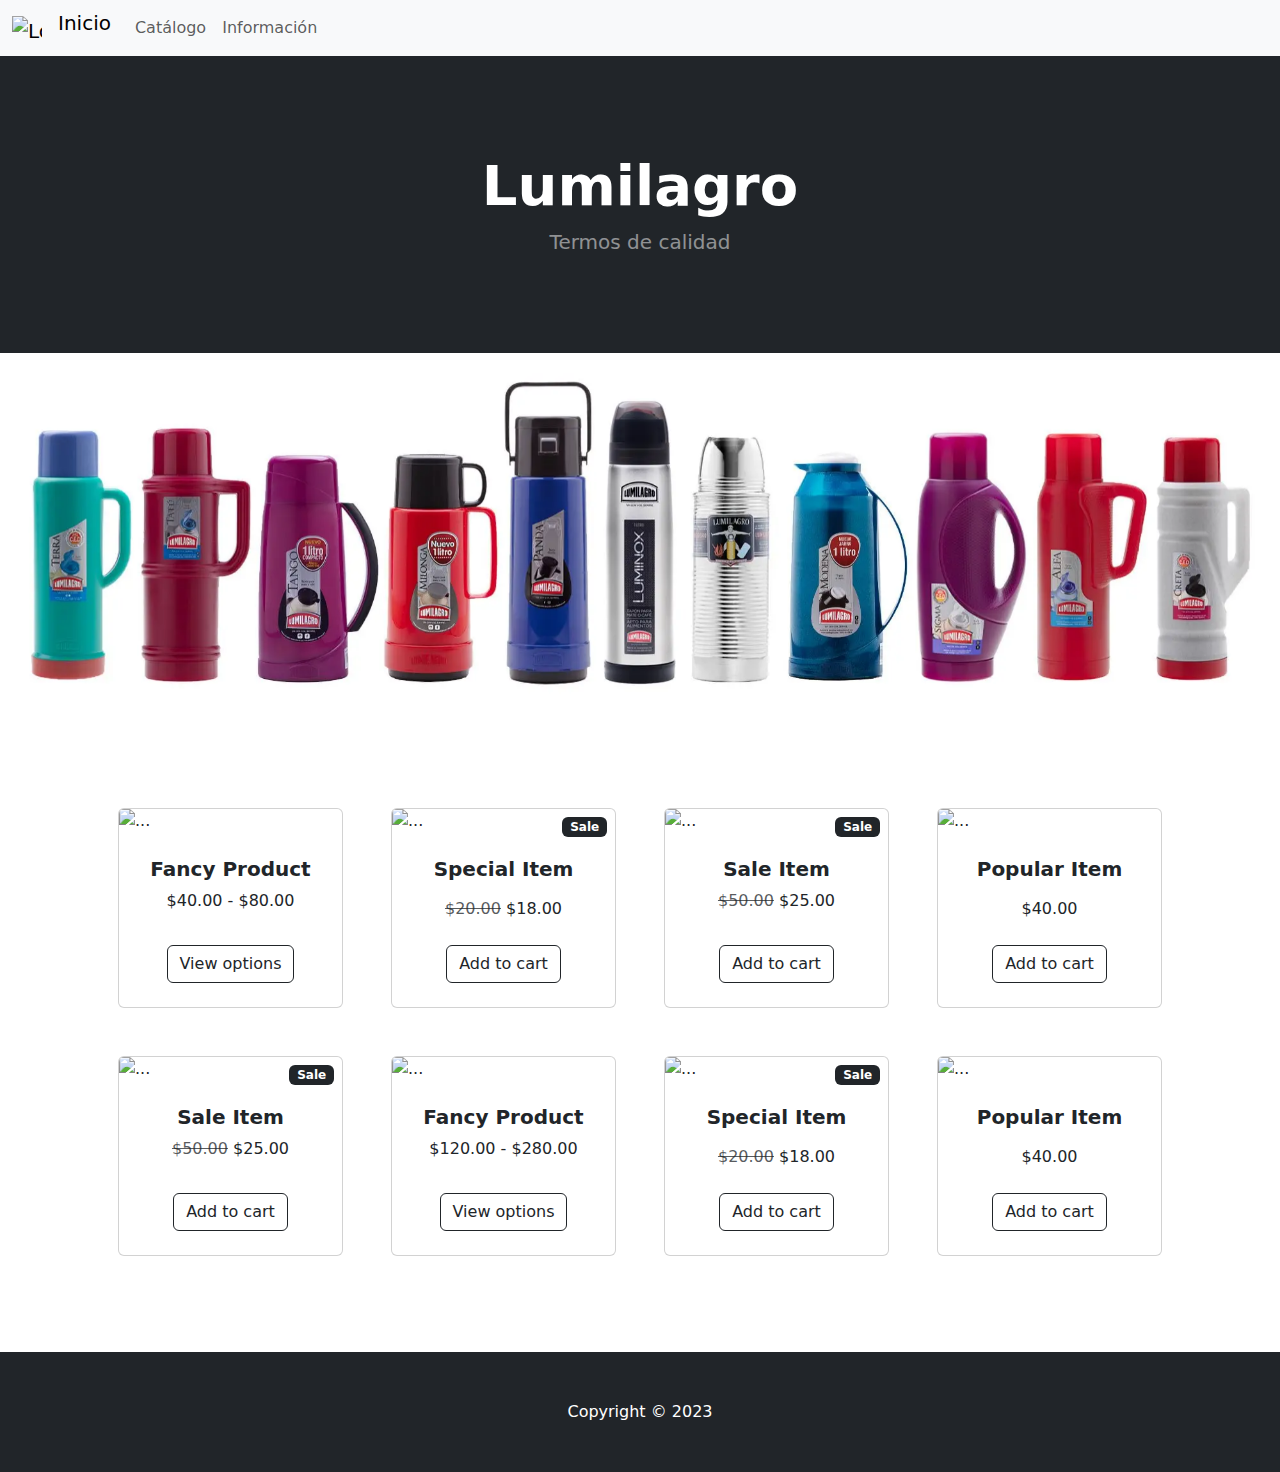
==== views/index.html @ 8506652f "agrego imagenes" ====
<!DOCTYPE html>
<html lang="en">
  <head>
    <meta charset="utf-8" />
    <meta name="viewport" content="width=device-width, initial-scale=1" />
    <title>Bienvenidos | Inicio</title>
    <link
      href="https://cdn.jsdelivr.net/npm/bootstrap@5.3.3/dist/css/bootstrap.min.css"
      rel="stylesheet"
      integrity="sha384-QWTKZyjpPEjISv5WaRU9OFeRpok6YctnYmDr5pNlyT2bRjXh0JMhjY6hW+ALEwIH"
      crossorigin="anonymous"
    />
    <link rel="stylesheet" href="/css/principal.css" />
    <link
      rel="shortcut icon"
      href="/assets/favicon/favicon.ico"
      type="image/x-icon"
    />
  </head>
  <body>
    <!-- NAVBAR -->
    <nav class="navbar navbar-expand-lg bg-body-tertiary">
      <div class="container-fluid">
        <a class="navbar-brand" href="#"
          ><img
            src="/assets/termo.png"
            alt="Logo"
            width="30"
            height="24"
            class="d-inline-block align-text-top"
        /></a>
        <button
          class="navbar-toggler"
          type="button"
          data-bs-toggle="collapse"
          data-bs-target="#navbarNav"
          aria-controls="navbarNav"
          aria-expanded="false"
          aria-label="Toggle navigation"
        >
          <span class="navbar-toggler-icon"></span>
        </button>
        <div class="collapse navbar-collapse" id="navbarNav">
          <ul class="navbar-nav">
            <li class="nav-item">
              <a class="navbar-brand" href="#">Inicio</a>
            </li>
            <li class="nav-item">
              <a class="nav-link" href="#">Catálogo</a>
            </li>
            <li class="nav-item">
              <a class="nav-link" href="#">Información</a>
            </li>
          </ul>
        </div>
      </div>
    </nav>
    <!-- CABECERA -->
    <header class="bg-dark py-5">
      <div class="container px-4 px-lg-5 my-5">
        <div class="text-center text-white">
          <h1 class="display-4 fw-bolder">Lumilagro</h1>
          <p class="lead fw-normal text-white-50 mb-0">Termos de calidad</p>
        </div>
      </div>
    </header>
    <!-- CARRUSEL DE TERMOS -->
    <div id="carousel" class="carousel slide" data-bs-ride="carousel">
      <!-- <div class="carousel-indicators">
        <button
          type="button"
          data-bs-target="#carousel"
          data-bs-slide-to="0"
          class="active"
          aria-current="true"
          aria-label="Slide 1"
        ></button>
        <button
          type="button"
          data-bs-target="#carousel"
          data-bs-slide-to="1"
          aria-label="Slide 2"
        ></button>
        <button
          type="button"
          data-bs-target="#carousel"
          data-bs-slide-to="2"
          aria-label="Slide 3"
        ></button>
      </div> -->
      <div class="carousel-inner">
        <div class="carousel-item active" data-bs-interval="4000">
          <img
            src="../assets/termos1.PNG"
            alt="..."
          />
        </div>
        <div class="carousel-item" data-bs-interval="4000">
          <img
            src="../assets/termos2.png"
            class="d-block w-100"
            alt="..."
          />
        </div>
        <div class="carousel-item" data-bs-interval="4000">
          <img
            src="../assets/termos3.PNG"
            class="d-block w-100"
            alt="..."
          />
        </div>
      </div>
    </div>
    <!-- Section-->
    <section class="py-5">
      <div class="container px-4 px-lg-5 mt-5">
        <div
          class="row gx-4 gx-lg-5 row-cols-2 row-cols-md-3 row-cols-xl-4 justify-content-center"
        >
          <div class="col mb-5">
            <div class="card h-100">
              <!-- Product image-->
              <img
                class="card-img-top"
                src="https://dummyimage.com/450x300/dee2e6/6c757d.jpg"
                alt="..."
              />
              <!-- Product details-->
              <div class="card-body p-4">
                <div class="text-center">
                  <!-- Product name-->
                  <h5 class="fw-bolder">Fancy Product</h5>
                  <!-- Product price-->
                  $40.00 - $80.00
                </div>
              </div>
              <!-- Product actions-->
              <div class="card-footer p-4 pt-0 border-top-0 bg-transparent">
                <div class="text-center">
                  <a class="btn btn-outline-dark mt-auto" href="#"
                    >View options</a
                  >
                </div>
              </div>
            </div>
          </div>
          <div class="col mb-5">
            <div class="card h-100">
              <!-- Sale badge-->
              <div
                class="badge bg-dark text-white position-absolute"
                style="top: 0.5rem; right: 0.5rem"
              >
                Sale
              </div>
              <!-- Product image-->
              <img
                class="card-img-top"
                src="https://dummyimage.com/450x300/dee2e6/6c757d.jpg"
                alt="..."
              />
              <!-- Product details-->
              <div class="card-body p-4">
                <div class="text-center">
                  <!-- Product name-->
                  <h5 class="fw-bolder">Special Item</h5>
                  <!-- Product reviews-->
                  <div
                    class="d-flex justify-content-center small text-warning mb-2"
                  >
                    <div class="bi-star-fill"></div>
                    <div class="bi-star-fill"></div>
                    <div class="bi-star-fill"></div>
                    <div class="bi-star-fill"></div>
                    <div class="bi-star-fill"></div>
                  </div>
                  <!-- Product price-->
                  <span class="text-muted text-decoration-line-through"
                    >$20.00</span
                  >
                  $18.00
                </div>
              </div>
              <!-- Product actions-->
              <div class="card-footer p-4 pt-0 border-top-0 bg-transparent">
                <div class="text-center">
                  <a class="btn btn-outline-dark mt-auto" href="#"
                    >Add to cart</a
                  >
                </div>
              </div>
            </div>
          </div>
          <div class="col mb-5">
            <div class="card h-100">
              <!-- Sale badge-->
              <div
                class="badge bg-dark text-white position-absolute"
                style="top: 0.5rem; right: 0.5rem"
              >
                Sale
              </div>
              <!-- Product image-->
              <img
                class="card-img-top"
                src="https://dummyimage.com/450x300/dee2e6/6c757d.jpg"
                alt="..."
              />
              <!-- Product details-->
              <div class="card-body p-4">
                <div class="text-center">
                  <!-- Product name-->
                  <h5 class="fw-bolder">Sale Item</h5>
                  <!-- Product price-->
                  <span class="text-muted text-decoration-line-through"
                    >$50.00</span
                  >
                  $25.00
                </div>
              </div>
              <!-- Product actions-->
              <div class="card-footer p-4 pt-0 border-top-0 bg-transparent">
                <div class="text-center">
                  <a class="btn btn-outline-dark mt-auto" href="#"
                    >Add to cart</a
                  >
                </div>
              </div>
            </div>
          </div>
          <div class="col mb-5">
            <div class="card h-100">
              <!-- Product image-->
              <img
                class="card-img-top"
                src="https://dummyimage.com/450x300/dee2e6/6c757d.jpg"
                alt="..."
              />
              <!-- Product details-->
              <div class="card-body p-4">
                <div class="text-center">
                  <!-- Product name-->
                  <h5 class="fw-bolder">Popular Item</h5>
                  <!-- Product reviews-->
                  <div
                    class="d-flex justify-content-center small text-warning mb-2"
                  >
                    <div class="bi-star-fill"></div>
                    <div class="bi-star-fill"></div>
                    <div class="bi-star-fill"></div>
                    <div class="bi-star-fill"></div>
                    <div class="bi-star-fill"></div>
                  </div>
                  <!-- Product price-->
                  $40.00
                </div>
              </div>
              <!-- Product actions-->
              <div class="card-footer p-4 pt-0 border-top-0 bg-transparent">
                <div class="text-center">
                  <a class="btn btn-outline-dark mt-auto" href="#"
                    >Add to cart</a
                  >
                </div>
              </div>
            </div>
          </div>
          <div class="col mb-5">
            <div class="card h-100">
              <!-- Sale badge-->
              <div
                class="badge bg-dark text-white position-absolute"
                style="top: 0.5rem; right: 0.5rem"
              >
                Sale
              </div>
              <!-- Product image-->
              <img
                class="card-img-top"
                src="https://dummyimage.com/450x300/dee2e6/6c757d.jpg"
                alt="..."
              />
              <!-- Product details-->
              <div class="card-body p-4">
                <div class="text-center">
                  <!-- Product name-->
                  <h5 class="fw-bolder">Sale Item</h5>
                  <!-- Product price-->
                  <span class="text-muted text-decoration-line-through"
                    >$50.00</span
                  >
                  $25.00
                </div>
              </div>
              <!-- Product actions-->
              <div class="card-footer p-4 pt-0 border-top-0 bg-transparent">
                <div class="text-center">
                  <a class="btn btn-outline-dark mt-auto" href="#"
                    >Add to cart</a
                  >
                </div>
              </div>
            </div>
          </div>
          <div class="col mb-5">
            <div class="card h-100">
              <!-- Product image-->
              <img
                class="card-img-top"
                src="https://dummyimage.com/450x300/dee2e6/6c757d.jpg"
                alt="..."
              />
              <!-- Product details-->
              <div class="card-body p-4">
                <div class="text-center">
                  <!-- Product name-->
                  <h5 class="fw-bolder">Fancy Product</h5>
                  <!-- Product price-->
                  $120.00 - $280.00
                </div>
              </div>
              <!-- Product actions-->
              <div class="card-footer p-4 pt-0 border-top-0 bg-transparent">
                <div class="text-center">
                  <a class="btn btn-outline-dark mt-auto" href="#"
                    >View options</a
                  >
                </div>
              </div>
            </div>
          </div>
          <div class="col mb-5">
            <div class="card h-100">
              <!-- Sale badge-->
              <div
                class="badge bg-dark text-white position-absolute"
                style="top: 0.5rem; right: 0.5rem"
              >
                Sale
              </div>
              <!-- Product image-->
              <img
                class="card-img-top"
                src="https://dummyimage.com/450x300/dee2e6/6c757d.jpg"
                alt="..."
              />
              <!-- Product details-->
              <div class="card-body p-4">
                <div class="text-center">
                  <!-- Product name-->
                  <h5 class="fw-bolder">Special Item</h5>
                  <!-- Product reviews-->
                  <div
                    class="d-flex justify-content-center small text-warning mb-2"
                  >
                    <div class="bi-star-fill"></div>
                    <div class="bi-star-fill"></div>
                    <div class="bi-star-fill"></div>
                    <div class="bi-star-fill"></div>
                    <div class="bi-star-fill"></div>
                  </div>
                  <!-- Product price-->
                  <span class="text-muted text-decoration-line-through"
                    >$20.00</span
                  >
                  $18.00
                </div>
              </div>
              <!-- Product actions-->
              <div class="card-footer p-4 pt-0 border-top-0 bg-transparent">
                <div class="text-center">
                  <a class="btn btn-outline-dark mt-auto" href="#"
                    >Add to cart</a
                  >
                </div>
              </div>
            </div>
          </div>
          <div class="col mb-5">
            <div class="card h-100">
              <!-- Product image-->
              <img
                class="card-img-top"
                src="https://dummyimage.com/450x300/dee2e6/6c757d.jpg"
                alt="..."
              />
              <!-- Product details-->
              <div class="card-body p-4">
                <div class="text-center">
                  <!-- Product name-->
                  <h5 class="fw-bolder">Popular Item</h5>
                  <!-- Product reviews-->
                  <div
                    class="d-flex justify-content-center small text-warning mb-2"
                  >
                    <div class="bi-star-fill"></div>
                    <div class="bi-star-fill"></div>
                    <div class="bi-star-fill"></div>
                    <div class="bi-star-fill"></div>
                    <div class="bi-star-fill"></div>
                  </div>
                  <!-- Product price-->
                  $40.00
                </div>
              </div>
              <!-- Product actions-->
              <div class="card-footer p-4 pt-0 border-top-0 bg-transparent">
                <div class="text-center">
                  <a class="btn btn-outline-dark mt-auto" href="#"
                    >Add to cart</a
                  >
                </div>
              </div>
            </div>
          </div>
        </div>
      </div>
    </section>
    <!-- FOOTER -->
    <footer class="py-5 bg-dark">
      <div class="container">
        <p class="m-0 text-center text-white">Copyright &copy; 2023</p>
      </div>
    </footer>
    <script
      src="https://cdn.jsdelivr.net/npm/bootstrap@5.3.3/dist/js/bootstrap.bundle.min.js"
      integrity="sha384-YvpcrYf0tY3lHB60NNkmXc5s9fDVZLESaAA55NDzOxhy9GkcIdslK1eN7N6jIeHz"
      crossorigin="anonymous"
    ></script>
  </body>
</html>
---- css/principal.css ----
#carousel {
    max-height: 430px; 
    overflow:hidden;
}

.carousel-item img {
    width: 100%; 
    height: fit-content;
}
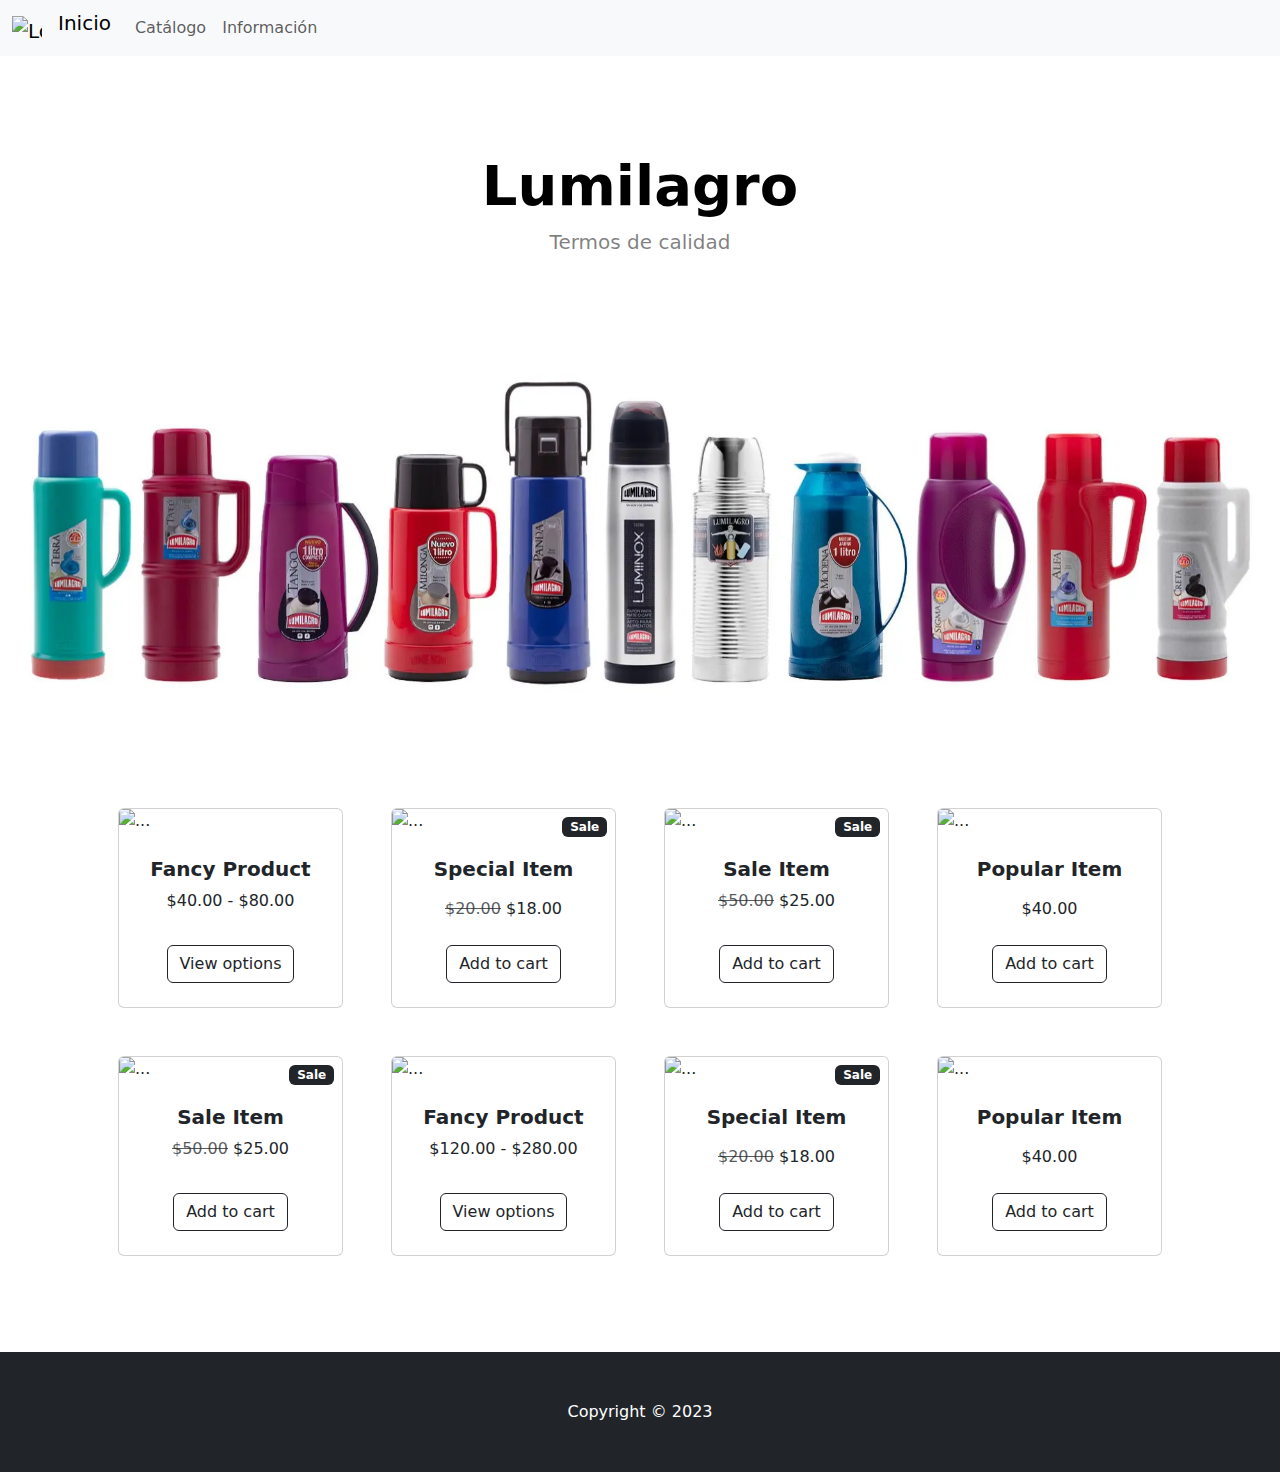
==== commit 38781d23: "index" ====
--- a/views/index.html
+++ b/views/index.html
@@ -56,11 +56,11 @@
       </div>
     </nav>
     <!-- CABECERA -->
-    <header class="bg-dark py-5">
+    <header class=" py-5">
       <div class="container px-4 px-lg-5 my-5">
-        <div class="text-center text-white">
+        <div class="text-center text-black">
           <h1 class="display-4 fw-bolder">Lumilagro</h1>
-          <p class="lead fw-normal text-white-50 mb-0">Termos de calidad</p>
+          <p class="lead fw-normal text-black-50 mb-0">Termos de calidad</p>
         </div>
       </div>
     </header>
